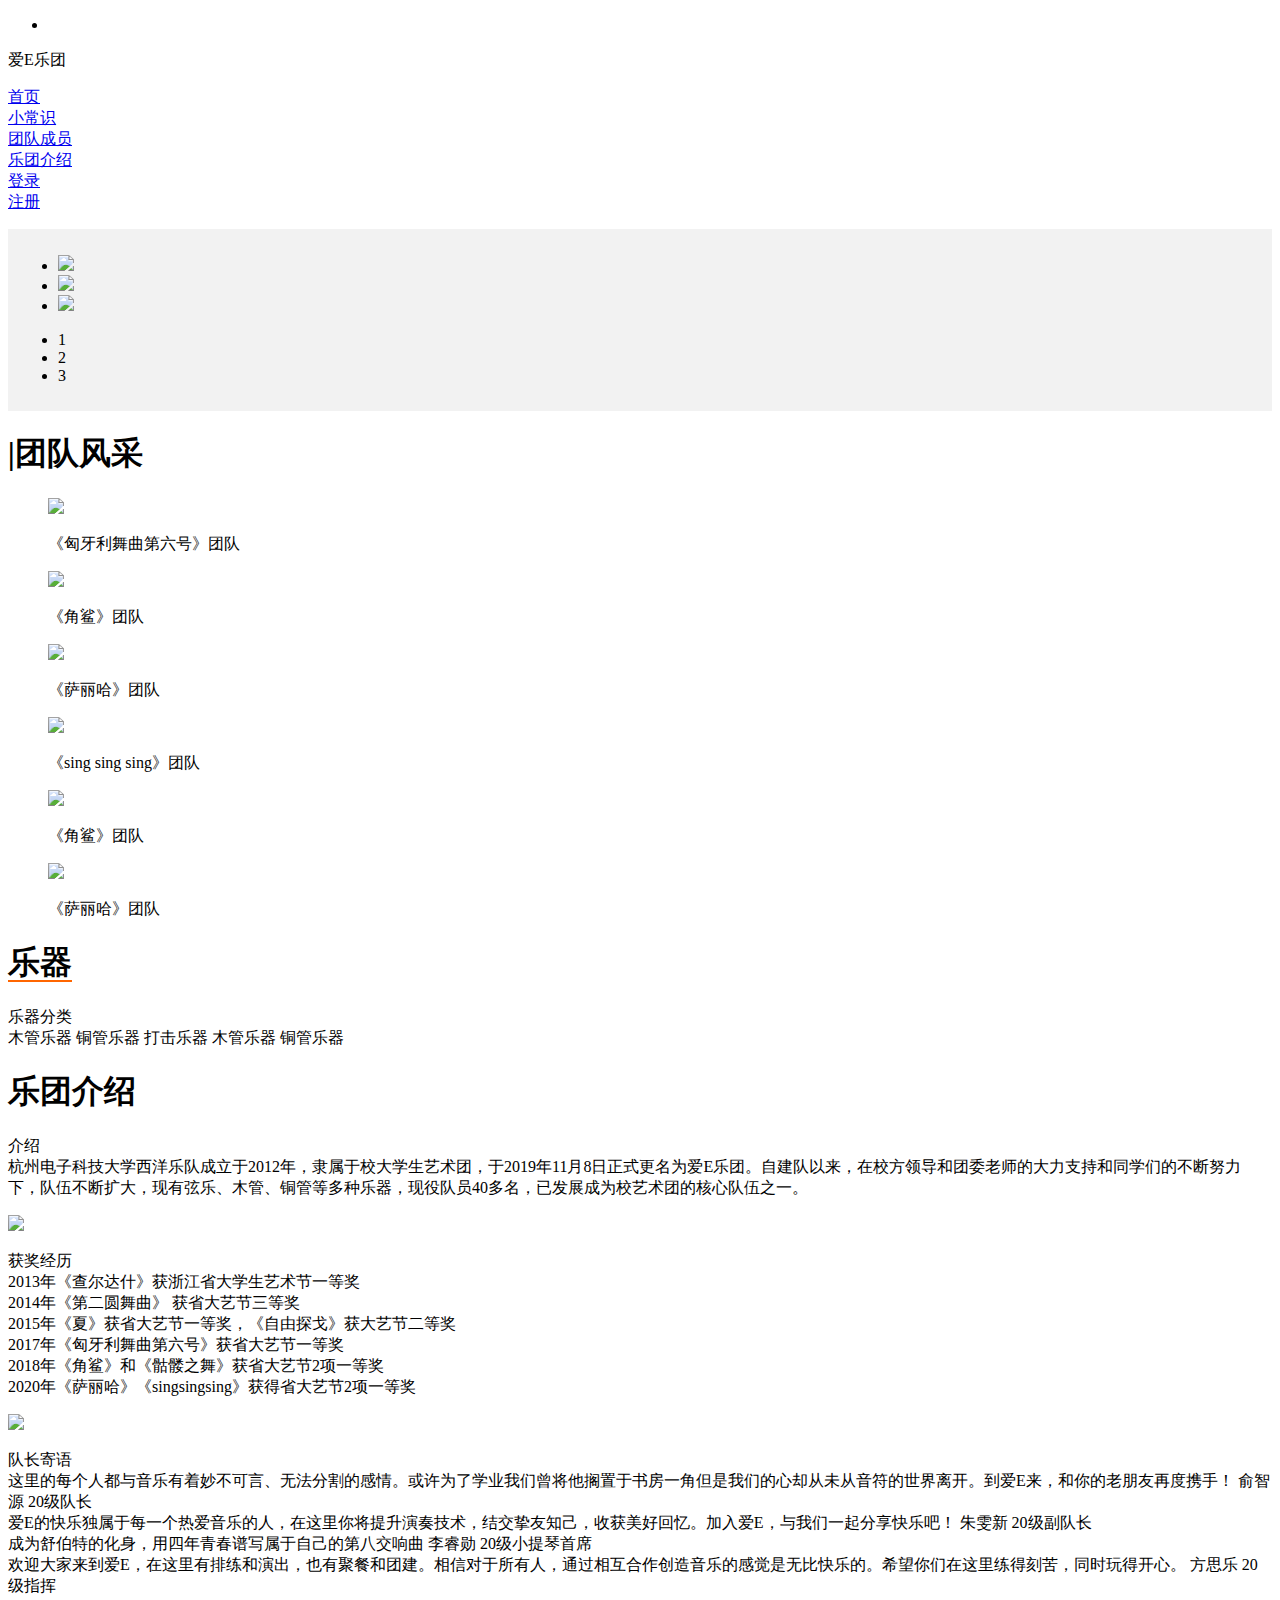
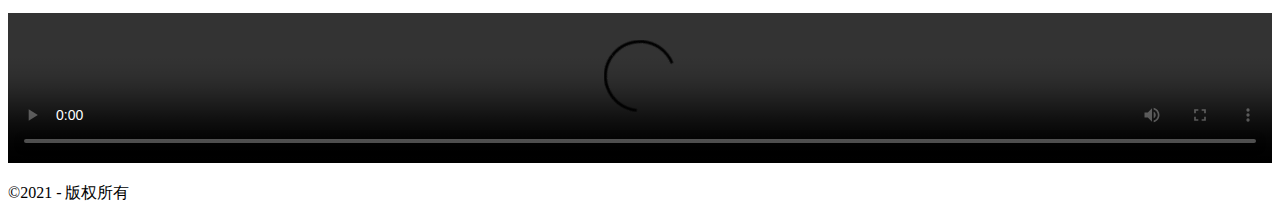
==== index.html @ 9e5ed3c8 "Create index.html" ====
<!doctype html>
<html>

<head>
  <meta charset="utf-8">
  <meta http-equiv="X-UA-Compatible" content="IE=edge,chrome=1">
  <meta name="renderer" content="webkit">
  <meta name="viewport"
    content="width=device-width, initial-scale=1.0, maximum-scale=1.0, minimum-scale=1.0, user-scalable=no">
  <meta name="apple-mobile-web-app-capable" content="yes">
  <meta name="apple-mobile-web-app-status-bar-style" content="black">
  <meta name="format-detection" content="telephone=no">
  <title>爱E乐团</title>
  <link rel="stylesheet" href="style/css/normalize.css">
  <link rel="stylesheet" href="style/css/admin.css">


</head>

<body>
  <header class="h-header u-left">
    <dl class="main">
      <ul class="horizo">
        <li><a><i></i><i></i><i></i></a></li>
      </ul>
      <dt>
        <p>爱E乐团</p>
      </dt>
      <nav>
        <li class="curr"><a href="index.html">首页</a></li>
        <li><a href="list.html">小常识</a></li>
        <li><a href="ummarizin.html">团队成员</a></li>
        <li><a href="detail.html">乐团介绍</a></li>
        <li><a href="login.html">登录</a></li>
        <li><a href="register.html">注册</a></li>
      </nav>
    </dl>
  </header>
  <section class="m-carousel" style="background:#F2F2F2; padding:10px">
    <div id="wrap">
      <ul id="content">
        <a>
          <li><img src="style/img/1.jpg"></li>
        </a>
        <a>
          <li><img src="style/img/2.jpg"></li>
        </a>
        <a>
          <li><img src="style/img/3.jpg"></li>
        </a>
      </ul>
      <ul id="tips">
        <li>1</li>
        <li>2</li>
        <li>3</li>
      </ul>
    </div>
  </section>
  <section class="main">
    <main style="margin:20px auto;" class="clear">
      <section class="travelleft">
        <h1 class="recomctions"><i>|</i><span>团队风采</span></h1>
        <ul class="jiandianzs">
          <a>
            <img src="style/img/img15new.jpg">
            <p>《匈牙利舞曲第六号》团队</p>
          </a>
          <a>
            <img src="style/img/img16new.jpg">
            <p>《角鲨》团队
            </p>
          </a>
          <a>
            <img src="style/img/img17.jpg">
            <p>《萨丽哈》团队</p>
          </a>
        </ul>
        <ul class="jiandianzs2">
          <a>
            <img src="style/img/img18.jpg">
            <p>《sing sing sing》团队</p>
          </a>
          <a>
            <img src="style/img/img16new.jpg">
            <p>《角鲨》团队
            </p>
          </a>
          <a>
            <img src="style/img/img17.jpg">
            <p>《萨丽哈》团队</p>
          </a>
        </ul>
      </section>
      <section class="travelright">
        <h1 class="recomctions"><span style=" border-bottom:2px solid rgb(255, 102, 0); margin-left:0">乐器</span></h1>
        <dl class="Tourings">
          <dt>乐器分类</dt>
          <a>木管乐器</a>
          <a>铜管乐器</a>
          <a>打击乐器</a>
          <a>木管乐器</a>
          <a>铜管乐器</a>
        </dl>
      </section>
    </main>
  </section>
  <main class="main">
    <section class="m-cause">
      <p></p>
      <h1>乐团介绍</h1>
      <p></p>
    </section>
    <section class="m-count">
      <div>

        <p>
          介绍<br>
          杭州电子科技大学西洋乐队成立于2012年，隶属于校大学生艺术团，于2019年11月8日正式更名为爱E乐团。自建队以来，在校方领导和团委老师的大力支持和同学们的不断努力下，队伍不断扩大，现有弦乐、木管、铜管等多种乐器，现役队员40多名，已发展成为校艺术团的核心队伍之一。
        </p>
        <img src="style/img/img1.jpg">
      </div>
      <div>
        <p>
          获奖经历<br>
          2013年《查尔达什》获浙江省大学生艺术节一等奖<br>
          2014年《第二圆舞曲》 获省大艺节三等奖<br>
          2015年《夏》获省大艺节一等奖，《自由探戈》获大艺节二等奖<br>
          2017年《匈牙利舞曲第六号》获省大艺节一等奖<br>
          2018年《角鲨》和《骷髅之舞》获省大艺节2项一等奖<br>
          2020年《萨丽哈》《singsingsing》获得省大艺节2项一等奖<br>
        </p>
        <img src="style/img/img2.jpg">
      </div>
      <div>
        <p>
          队长寄语<br>
          这里的每个人都与音乐有着妙不可言、无法分割的感情。或许为了学业我们曾将他搁置于书房一角但是我们的心却从未从音符的世界离开。到爱E来，和你的老朋友再度携手！
          俞智源
          20级队长<br>
          爱E的快乐独属于每一个热爱音乐的人，在这里你将提升演奏技术，结交挚友知己，收获美好回忆。加入爱E，与我们一起分享快乐吧！
          朱雯新
          20级副队长<br>

          成为舒伯特的化身，用四年青春谱写属于自己的第八交响曲
          李睿勋
          20级小提琴首席<br>

          欢迎大家来到爱E，在这里有排练和演出，也有聚餐和团建。相信对于所有人，通过相互合作创造音乐的感觉是无比快乐的。希望你们在这里练得刻苦，同时玩得开心。
          方思乐
          20级指挥<br>
        </p>
      </div>
    </section>
  </main>
  <section class="main"><video src="style/video.ogv" controls style="width:100%"></video></section>
  <!--脚底 版权-->
  <footer class="footerImg">
    <div>
      <p>©2021 - 版权所有</p>
      <p class="time1"></p>
    </div>
  </footer>
</body>
<script src="style/js/jquery.js"></script>
<script src="style/js/admin.js"></script>
<script src="style/js/carousel.js"></script>

</html>
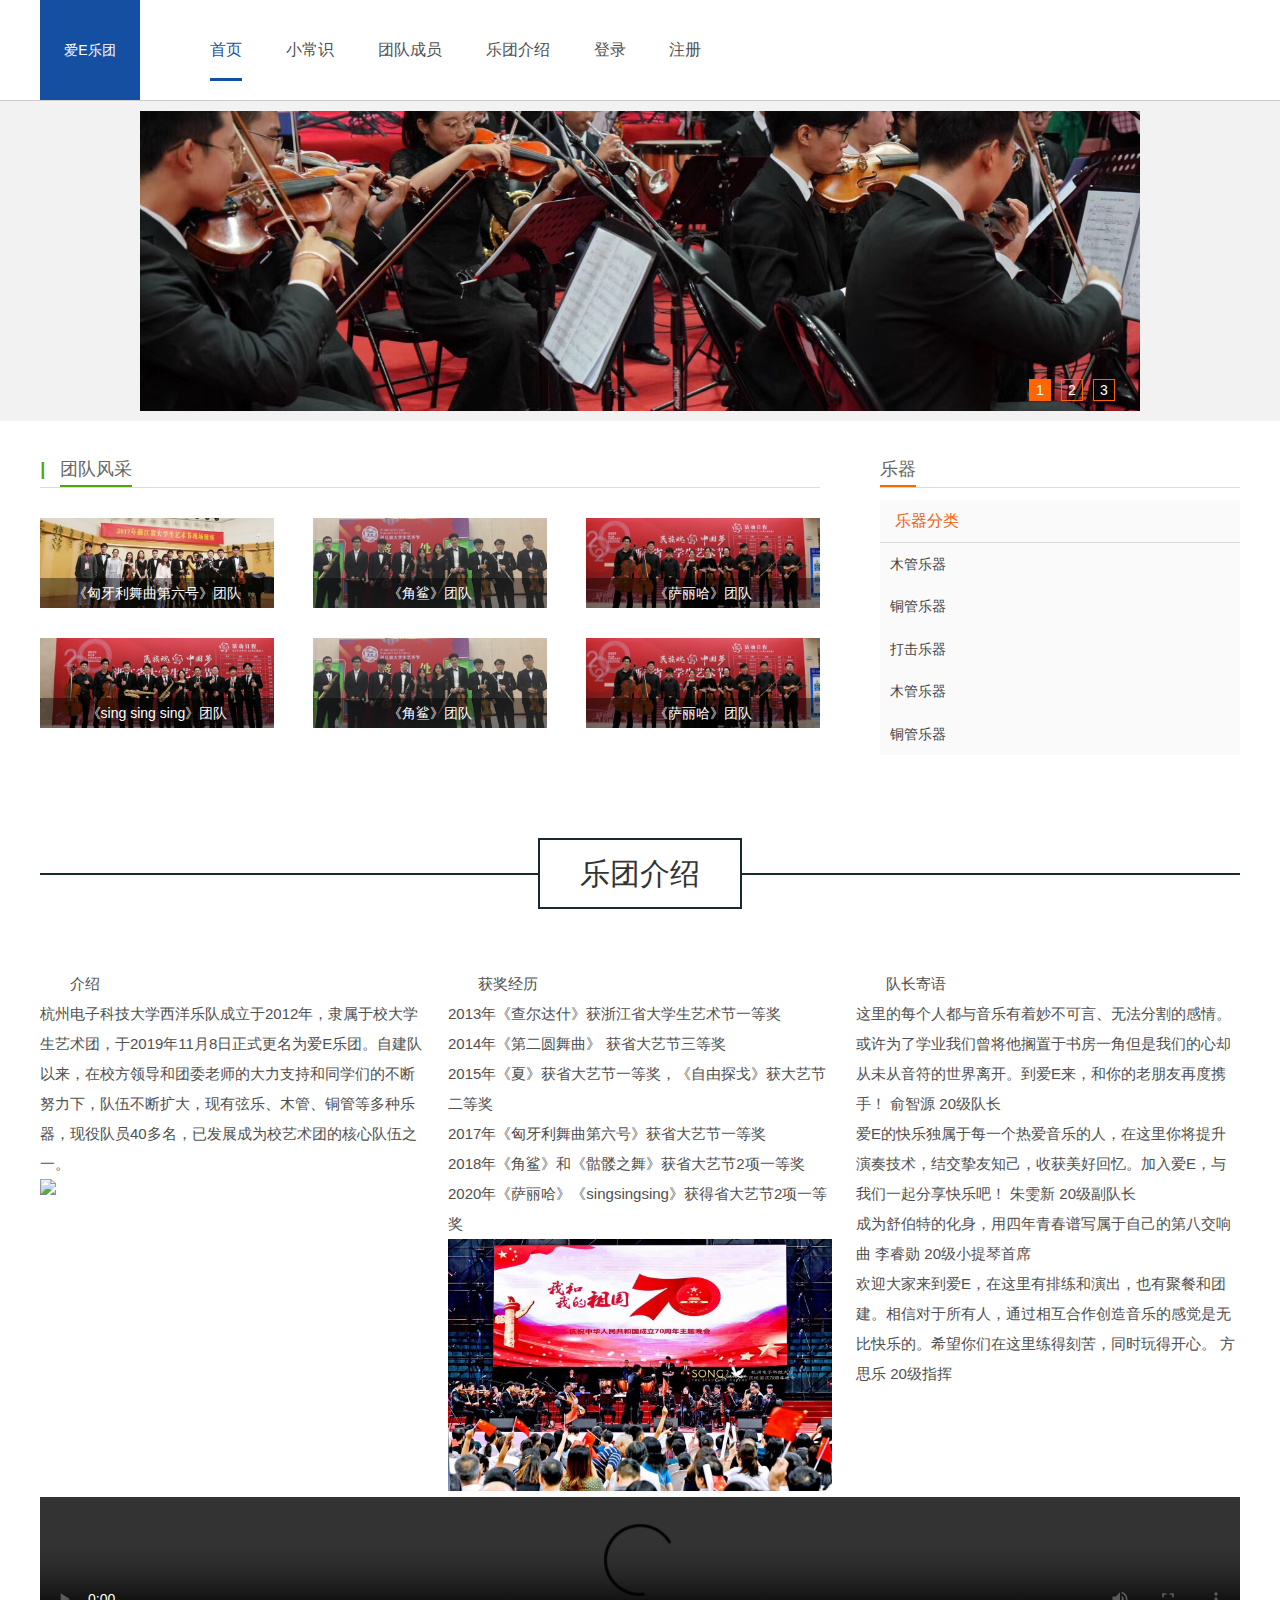
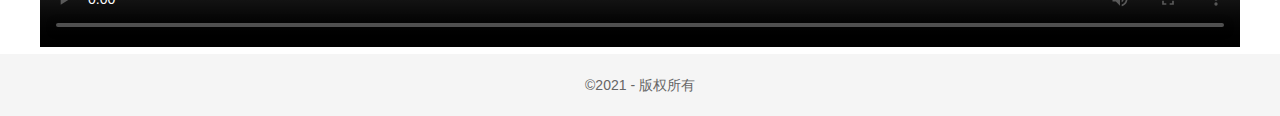
==== commit 290afab9: "Update index.html" ====
--- a/index.html
+++ b/index.html
@@ -152,7 +152,7 @@
       </div>
     </section>
   </main>
-  <section class="main"><video src="style/video.ogv" controls style="width:100%"></video></section>
+  <section class="main"><video src="style/movie.mp4" controls style="width:100%"></video></section>
   <!--脚底 版权-->
   <footer class="footerImg">
     <div>
--- a/style/css/admin.css
+++ b/style/css/admin.css
@@ -0,0 +1,958 @@
+* {
+  padding: 0;
+  margin: 0;
+  list-style: none
+}
+
+a {
+  text-decoration: none;
+  color: inherit
+}
+
+
+img {
+  border: 0;
+  -o-object-fit: cover;
+  object-fit: cover;
+}
+
+.clear::after {
+  content: ".";
+  display: block;
+  height: 0;
+  clear: both;
+  visibility: hidden
+}
+
+.fl {
+  float: left
+}
+
+.fr {
+  float: right
+}
+
+textarea {
+  resize: none;
+  padding: 5px;
+  line-height: 2.2;
+  box-sizing: border-box
+}
+
+button {
+  border: none;
+}
+
+input,
+textarea,
+select,
+button {
+  font-size: 100%;
+  outline: none;
+  color: inherit;
+  line-height: inherit;
+  font-family: inherit;
+  background: rgba(255, 255, 255, 0)
+}
+
+input,
+textarea {
+  width: 100px
+}
+
+
+
+button:hover,
+a:hover {
+  opacity: 0.9;
+  cursor: pointer
+}
+
+button:active,
+a:active {
+  opacity: 0.8
+}
+
+
+
+
+.main {
+  width: 1200px;
+  margin: 0 auto
+}
+
+html,
+body {
+  width: 100%;
+  height: 100%;
+  scroll-behavior: smooth;
+  position: relative
+}
+
+body {
+  font-family: "Helvetica Neue", "Helvetica", "HiraginoSansGB-W3", "SourceHanSansSC-Regular", "SourceHanSansCN-Regular", "Microsoft YaHei", "WenQuanYi Micro Hei", "Arial", sans-serif;
+  font-size: 14px;
+  min-height: 100%;
+  line-height: 1.6;
+  background: #fff;
+  color: rgb(80, 80, 80);
+}
+
+@font-face {
+  font-family: iconfont;
+  src: url(../fonts/iconfont.eot);
+  src: url(../fonts/iconfont.eot#iefix) format('embedded-opentype'), url(../fonts/iconfont.woff) format('woff'), url(../fonts/iconfont.ttf) format('truetype'), url(../fonts/iconfont.svg#iconfont) format('svg')
+}
+
+.iconfont {
+  font-family: iconfont !important;
+  font-style: normal;
+  -webkit-font-smoothing: antialiased;
+  -webkit-text-stroke-width: .2px;
+  -moz-osx-font-smoothing: grayscale;
+  font-size: 120%;
+
+}
+
+table {
+  border-collapse: collapse;
+  text-align: center;
+}
+
+th,
+td {
+  border: 1px solid #e9e9e9;
+  padding: 8px 10px;
+}
+
+tr {
+  -webkit-transition: all ease 0.2s;
+  -ms-transition: all ease 0.2s;
+  transition: all ease 0.2s;
+}
+
+tr:hover td {
+  background-color: #ecf6fd;
+}
+
+/*colspan横合并    rowspan竖纵合并*/
+
+.width100 {
+  width: 100%;
+  display: block
+}
+
+.width100 img {
+  width: 100%;
+  display: block;
+  margin: 15px 0
+}
+
+
+
+h1 {
+  font-size: 120%
+}
+
+h2 {
+  font-size: 140%
+}
+
+h3 {
+  font-size: 160%
+}
+
+h4 {
+  font-size: 120%;
+  font-weight: normal
+}
+
+h5 {
+  font-size: 140%;
+  font-weight: normal
+}
+
+h6 {
+  font-size: 160%;
+  font-weight: normal
+}
+
+
+.h-header {
+  border-bottom: 1px solid #CCCCCC
+}
+
+.h-header dl {
+  height: 100px;
+  display: -webkit-flex;
+  display: -ms-flexbox;
+  display: flex;
+  -webkit-justify-content: space-between;
+  -ms-justify-content: space-between;
+  justify-content: space-between;
+  -webkit-align-items: center;
+  -ms-align-items: center;
+  align-items: center;
+}
+
+.h-header dl dt {
+  width: 100px;
+  height: 100%;
+  background: #154fa1;
+  display: -webkit-flex;
+  display: -ms-flexbox;
+  display: flex;
+  -webkit-justify-content: center;
+  -ms-justify-content: center;
+  justify-content: center;
+  -webkit-align-items: center;
+  -ms-align-items: center;
+  align-items: center;
+  text-align: center;
+  color: #fff;
+  cursor: pointer;
+}
+
+/* .h-header dl dt:hover{ width:100%} */
+.h-header dl nav {
+  -webkit-flex: 1;
+  -ms-flex: 1;
+  flex: 1;
+  height: 100%;
+  padding-left: 50px
+}
+
+.h-header dl nav li {
+  display: inline-block;
+  line-height: 100px;
+  padding: 0 20px;
+  font-size: 16px;
+  -webkit-transition: all ease 0.4s;
+  -ms-transition: all ease 0.4s;
+  transition: all ease 0.4s;
+}
+
+.h-header dl nav li a {
+  border-bottom: 3px solid rgba(240, 133, 25, 0);
+  padding: 20px 0;
+  -webkit-transition: all ease 0.4s;
+  -ms-transition: all ease 0.4s;
+  transition: all ease 0.4s;
+}
+
+.h-header dl nav li a:hover,
+.h-header dl nav li.curr a {
+  border-bottom-color: #154fa1;
+  color: #154fa1
+}
+
+
+
+.travelleft {
+  width: 65%;
+  float: left
+}
+
+.travelright {
+  width: 30%;
+  float: right
+}
+
+.recomctions {
+  border-bottom: 1px solid #DBDBDB;
+  font-size: 18px;
+  color: #666;
+  font-weight: 400
+}
+
+.recomctions span {
+  line-height: 32px;
+  border-bottom: 2px solid #57a303;
+  height: 32px;
+  display: inline-block;
+  margin-left: 15px
+}
+
+.recomctions i {
+  font-weight: bolder;
+  color: #57a303
+}
+
+.jiandianzs {
+  display: flex;
+  justify-content: space-between;
+  margin: 30px 0
+}
+
+.jiandianzs a {
+  width: 30%;
+  display: block;
+  height: 90px;
+  position: relative
+}
+
+.jiandianzs a img {
+  width: 100%;
+  height: 90px
+}
+
+.jiandianzs p {
+  width: 100%;
+  position: absolute;
+  background: rgba(0, 0, 0, .4);
+  color: #FFf;
+  text-align: center;
+  font-size: 14px;
+  height: 30px;
+  line-height: 30px;
+  bottom: 0
+}
+
+/* .jiandianzs a:hover p {
+  font-size: 18px;
+  font-weight: 700;
+  transition: all .8s ease-in-out;
+  transform: skewX(80deg)
+} */
+
+.jiandianzs2 {
+  display: flex;
+  justify-content: space-between;
+  margin: 30px 0
+}
+
+.jiandianzs2 a {
+  width: 30%;
+  display: block;
+  height: 90px;
+  position: relative;
+  overflow: hidden
+}
+
+.jiandianzs2 a img {
+  width: 100%;
+  height: 90px
+}
+
+.jiandianzs2 p {
+  width: 100%;
+  position: absolute;
+  background: rgba(0, 0, 0, .4);
+  color: #FFf;
+  text-align: center;
+  font-size: 14px;
+  height: 30px;
+  line-height: 30px;
+  bottom: 0
+}
+/* 
+.jiandianzs2 a:hover p {
+  font-size: 18px;
+  font-weight: 700;
+  transition: all .8s ease-in-out
+} */
+
+.jiandianzs2 a:hover img {
+  transform: scale(3);
+  transition: all 5.3s ease-in
+}
+
+.Tourings {
+  background: #FAFAFA;
+  width: 100%
+}
+
+.Tourings dt {
+  color: #f3630c;
+  font-size: 16px;
+  line-height: 36px;
+  border-bottom: 1px solid #DBDBDB;
+  padding: 3px 15px
+}
+
+.Tourings a {
+  display: block;
+  padding: 10px;
+  color: #444
+}
+
+.Tourings a:hover {
+  color: #f3630c;
+  font-size: 14px;
+  text-decoration: underline;
+  transition: all .5s ease-in-out
+}
+
+
+.m-cause {
+  display: -webkit-box;
+  display: -moz-box;
+  display: -webkit-flex;
+  display: -moz-flex;
+  display: -ms-flexbox;
+  display: flex;
+  -webkit-align-items: center;
+  -moz-align-items: center;
+  -o-align-items: center;
+  -ms-align-items: center;
+  align-items: center;
+  padding: 40px 0
+}
+
+.m-cause h1 {
+  padding: 7px 40px;
+  display: inline-block;
+  border: 2px solid #182932;
+  text-align: center;
+  line-height: 53px;
+  font-size: 30px;
+  color: #333333;
+  font-weight: normal
+}
+
+.m-cause p {
+  content: '';
+  height: 2px;
+  background: #182932;
+  display: block;
+  -webkit-flex: 1;
+  -ms-flex: 1;
+  -o-flex: 1;
+  -moz-flex: 1;
+  flex: 1
+}
+
+.m-count {
+  display: flex;
+  justify-content: space-between;
+  align-items: flex-start;
+}
+.m-count div{
+  width: 32%;
+}
+.m-count img {
+  width: 100%
+}
+
+.m-count p {
+  font-size: 15px;
+  line-height: 2;
+  text-indent: 30px
+}
+
+marquee {
+  line-height: 48px
+}
+
+.list-addr {
+  height: 50px;
+  line-height: 50px
+}
+
+.list-addr ul {
+  height: 50px;
+  width: 100%
+}
+
+.list-addr li {
+  float: left;
+  padding: 0 5px;
+  font-size: 12px
+}
+
+.list-addr li a {
+  display: inline-block;
+  padding: 0 3px;
+  color: #444
+}
+
+.list-addr li a:hover {
+  color: red
+}
+
+.list-addr hr {
+  height: 1px;
+  border: none;
+  border-top: 1px solid #8f8e8e
+}
+
+
+.bg-content {
+  background: #F2F2F2
+}
+
+.content {
+  width: 950px;
+  margin: 0 auto;
+  padding: 15px 0
+}
+
+.cont-img {
+  position: relative
+}
+
+.cont-img img {
+  width: 950px;
+  position: relative;
+  border: none;
+  display: block
+}
+
+.cont-img div {
+  height: 95px;
+  width: 100%;
+  position: absolute;
+  bottom: 0;
+  left: 0;
+  background: rgba(0, 0, 0, .5);
+  text-align: center;
+  color: #FFF
+}
+
+.cont-img div h1 {
+  height: 65px;
+  line-height: 65px
+}
+
+.cont-introduce {
+  background: #fff;
+  border: 1px solid #D9D9D9;
+  margin-top: 20px
+}
+
+.cont-introduce1 {
+  height: 44px;
+  border-bottom: 1px solid #D9D9D9
+}
+
+.cont-introduce1 h1 {
+  line-height: 44px;
+  border-top: 2px solid #589614;
+  color: #589614;
+  font-size: 18px;
+  width: 120px;
+  padding: 0 20px;
+  background: #FFF;
+  border-right: 1px solid #D9D9D9
+}
+
+.cont-introduce2 {
+  padding: 15px
+}
+
+.cont-introduce2 img {
+  width: 80%;
+  text-align: center;
+  margin: 20px
+}
+
+.cont-introduce2 p {
+  font-size: 14px;
+  color: #747474;
+  text-indent: 2em;
+  margin-bottom: 10px;
+  line-height: 26px
+}
+
+.cont-introduce2 p i {
+  line-height: 26px;
+  font-weight: 700;
+  color: #747474
+}
+
+.beautiface {
+  padding: 15px
+}
+
+.beautiface h1 {
+  font-size: 24px;
+  color: #f46200;
+  line-height: 56px;
+  border-bottom: 1px solid #e4e4e4;
+  font-weight: 400
+}
+
+.beautiface h2 {
+  font-weight: 400;
+  height: 40px;
+  line-height: 40px
+}
+
+.beautiface h2 a {
+  color: #3F3F3F;
+  font-size: 16px
+}
+
+.beautiface h2 i {
+  float: right;
+  color: #BFBFBF;
+  font-size: 12px
+}
+
+.beautiface p {
+  line-height: 24px;
+  color: #7F7F7F
+}
+
+.beautiface div {
+  padding: 5px;
+  border-bottom: 1px solid #e4e4e4
+}
+
+.beautiface h2 a:hover {
+  color: #f46200;
+  text-decoration: underline
+}
+
+.m-ummarm {
+  text-align: center;
+}
+
+.m-ummarm h2 {
+  text-align: center;
+  line-height: 4;
+}
+
+.m-ummarm table {
+  width: 100%;
+}
+
+.m-ummarm .add {
+  padding: 15px 0;
+}
+
+.m-ummarm a {
+  background-color: #154fa1;
+  border: none;
+  color: white;
+  padding: 2px 10px;
+  text-align: center;
+  text-decoration: none;
+  display: inline-block;
+  border-radius: 5px;
+}
+
+/*轮播图*/
+.m-carousel #wrap {
+  width: 1000px;
+  height: 300px;
+  margin: 0 auto;
+  position: relative;
+  overflow: hidden
+}
+
+.m-carousel li {
+  float: left
+}
+
+.m-carousel #tips li {
+  margin: 5px;
+  border: 1px solid #f60;
+  width: 20px;
+  height: 20px;
+  line-height: 20px;
+  text-align: center;
+  color: #fff;
+  cursor: pointer
+}
+
+.m-carousel .active {
+  background: #f60
+}
+
+.m-carousel img {
+  vertical-align: top;
+  width: 1000px
+}
+
+/*图片宽度*/
+.m-carousel #content {
+  width: 3000px;
+  position: absolute;
+  left: -4000px
+}
+
+.m-carousel #content li {
+  float: left
+}
+
+.m-carousel #tips {
+  position: absolute;
+  right: 20px;
+  bottom: 5px
+}
+
+#div1 {
+  width: 640px;
+  height: 200px;
+  margin: 100px auto;
+  background-color: #646464;
+  position: relative;
+  overflow: hidden;
+}
+
+#div1 ul {
+  position: absolute;
+  left: 0;
+  top: 0;
+  overflow: hidden;
+  background-color: #3b7796;
+}
+
+#div1 ul li {
+  float: left;
+  width: 160px;
+  height: 200px;
+  list-style: none;
+}
+
+#div1 ul li img {
+  width: 100%;
+  height: 100%;
+  object-fit: cover;
+}
+
+/*登陆 注册 忘记密码*/
+
+.logres {
+  width: 50%;
+  margin: 0 auto;
+  margin-top: 40px;
+  background: #FFFFFF;
+  text-align: center;
+  min-width: 390px
+}
+
+.logres .logo {
+  width: 50px;
+  height: 50px;
+  background: center center no-repeat #f00700 url(../img/log1.jpg);
+  background-size: 100% 100%;
+  display: inline-block;
+  margin-top: 20px;
+  background-size: contain
+}
+
+.logres h1 {
+  font-size: 22px;
+  font-weight: normal;
+  color: #424242;
+  margin: 20px auto
+}
+
+.logres form>input,
+.logres select,
+.logres label {
+  width: 80%;
+  display: block;
+  line-height: 22px;
+  padding: 13px 16px 13px 14px;
+  max-width: 360px;
+  box-sizing: border-box;
+  border: 1px solid #e0e0e0;
+  margin: 15px auto;
+  border-radius: 2px
+}
+
+.logres label i {
+  display: inline-block;
+  padding-left: 5px;
+  position: relative;
+  top: -2px;
+}
+
+.logres input:focus {
+  border: 1px solid #f00700
+}
+
+.logres button {
+  background: #ef5b00;
+  width: 80%;
+  display: block;
+  max-width: 360px;
+  margin: 30px auto;
+  height: 50px;
+  border: none;
+  color: #FFFFFF;
+  cursor: pointer;
+  border-radius: 3px
+}
+
+.logres button:hover {
+  opacity: 0.8
+}
+
+.logres .mm {
+  text-align: center;
+}
+
+.logres .mm a {
+  display: inline-block;
+  color: #757575;
+  padding: 20px 5px
+}
+
+.logres .mm a:hover {
+  color: #f00700
+}
+
+.logres .deal {
+  padding-bottom: 20px;
+  text-align: center
+}
+
+.logres .deal a {
+  font-weight: bold;
+  color: #333
+}
+
+.footer {
+  position: fixed;
+  bottom: 0;
+  left: 0;
+  width: 100%
+}
+
+.footer div {
+  height: 70px;
+  background: #f5f5f5;
+  text-align: center;
+  color: #666
+}
+
+.footer div p {
+  line-height: 2.3
+}
+
+.footerImg div {
+  padding: 15px;
+  background: #f5f5f5;
+  text-align: center;
+  color: #666
+}
+
+.footerImg div p {
+  line-height: 2.3
+}
+
+
+@media only screen and (max-width:1100px) and (min-width:800px) {
+  .main {
+    width: 100%
+  }
+
+  .h-header dl nav li {
+    padding: 0 10px
+  }
+
+  .h-header dl nav {
+    padding-left: 10px
+  }
+
+  .m-svice .dl {
+    padding: 0 10px
+  }
+
+  .content,
+  .cont-img img {
+    width: 100%;
+  }
+}
+
+@media only screen and (max-width:800px) and (min-width:300px) {
+  body {
+    font-size: 12px
+  }
+
+  .main {
+    width: 100%;
+    box-sizing: border-box;
+    padding: 0 1%
+  }
+
+  .h-header {
+    height: 60px
+  }
+
+  .h-header dl {
+    background: #154fa1;
+    height: 60px;
+    position: fixed;
+    left: 0;
+    top: 0;
+    width: 100%;
+    z-index: 200
+  }
+
+  .h-header dl .horizo {
+    padding: 0 5%
+  }
+
+  .m-fast form .o1 {
+    width: 60%
+  }
+
+  .h-header dl .horizo a i {
+    display: block;
+    position: relative;
+    width: 15px;
+    height: 2px;
+    margin: 3px 0;
+    background-color: #fff;
+    border-radius: 10px;
+    -webkit-transition: all ease 0.4s;
+    transition: all ease 0.4s;
+  }
+
+  .h-header dl .horizo a.curr i:nth-of-type(3) {
+    -webkit-transform: translateY(-5px) rotate(45deg);
+    transform: translateY(-5px) rotate(45deg);
+    margin-bottom: 0
+  }
+
+  .h-header dl .horizo a.curr i:nth-of-type(1) {
+    -webkit-transform: translateY(5px) rotate(-45deg);
+    transform: translateY(5px) rotate(-45deg);
+    margin-top: 0
+  }
+
+  .h-header dl .horizo a.curr i:nth-of-type(2) {
+    opacity: 0
+  }
+
+  .h-header dl nav {
+    position: absolute;
+    left: 0;
+    top: 60px;
+    width: 100%;
+    z-index: 200;
+    background: #f3f3f3;
+    height: auto;
+    padding: 3% 4%;
+    box-sizing: border-box;
+    display: none
+  }
+
+  .h-header dl nav li {
+    display: block;
+    padding: 0;
+    line-height: 2.3;
+    text-align: center
+  }
+
+  .h-header dl nav li a {
+    padding: 0
+  }
+
+  .travelleft,
+  .travelright {
+    width: 100%;
+  }
+
+  .content,
+  .cont-img img {
+    width: 100%;
+  }
+
+  /* 结束 */
+}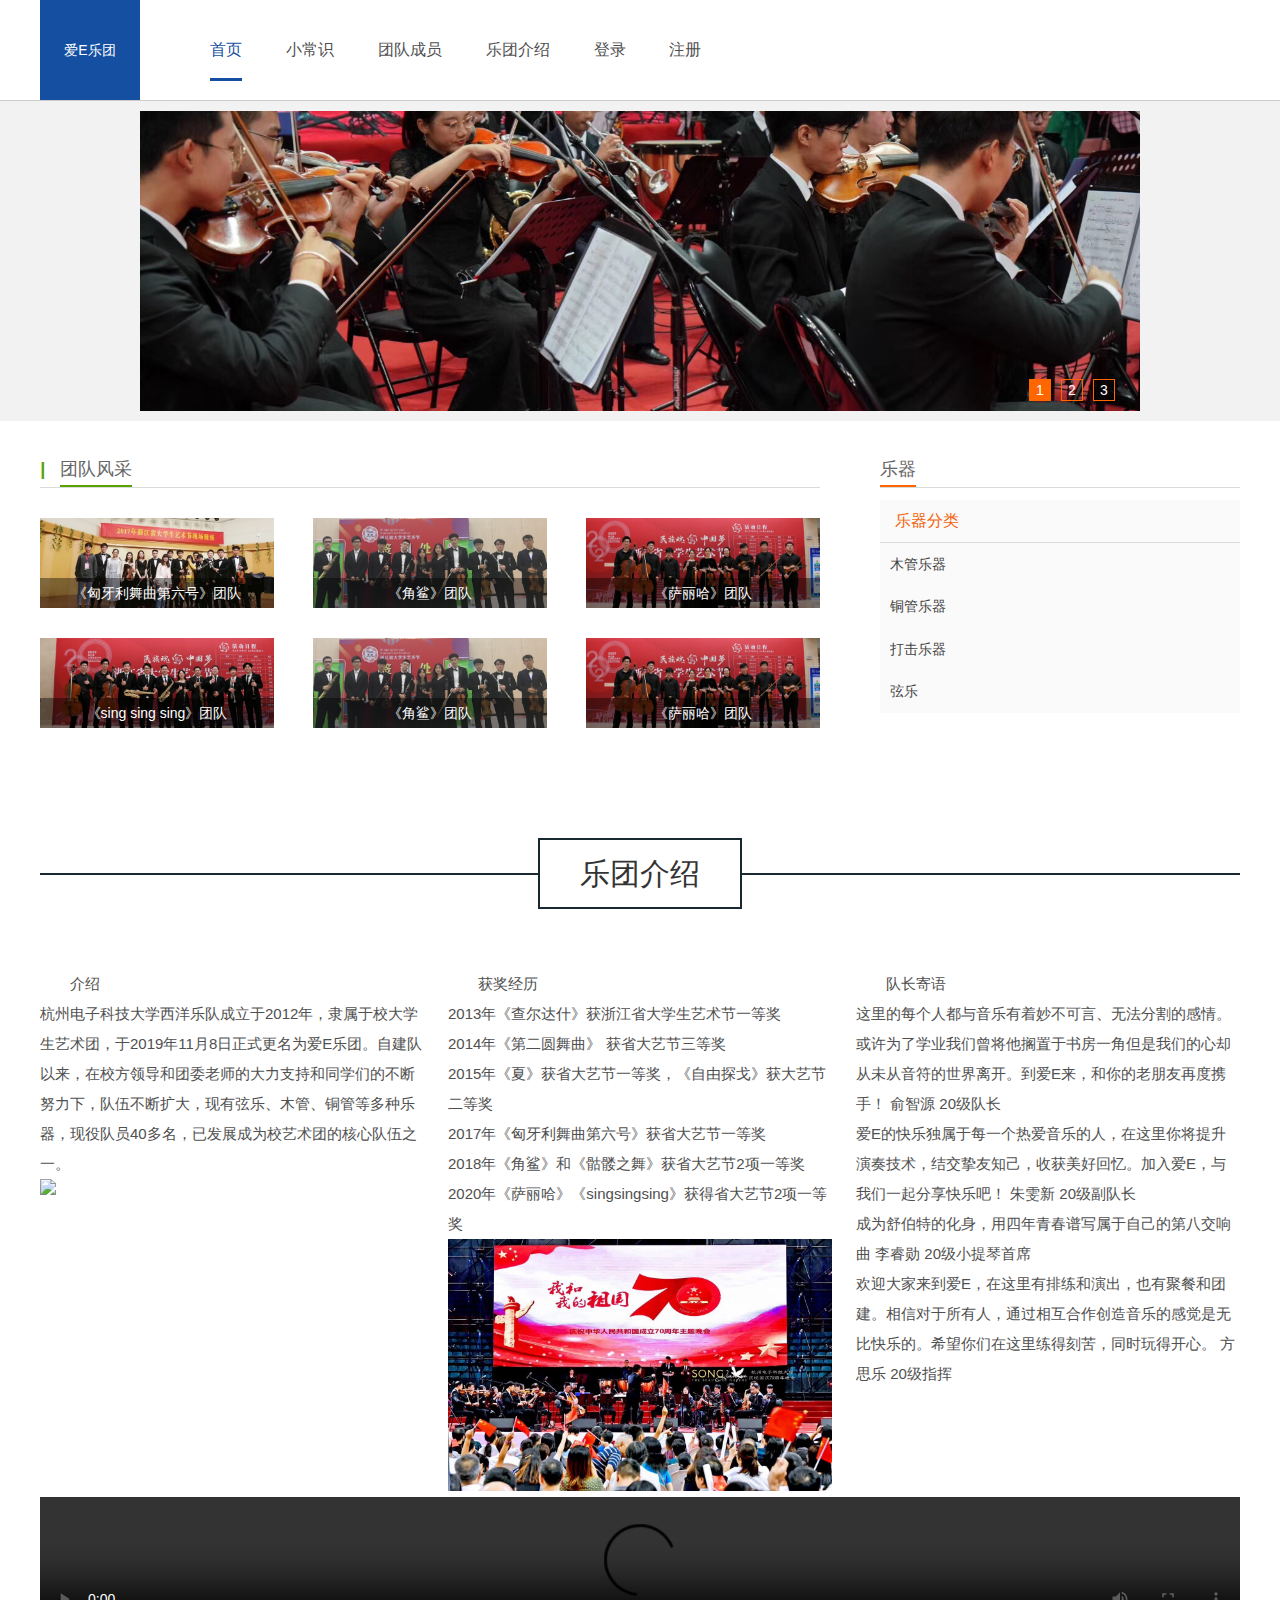
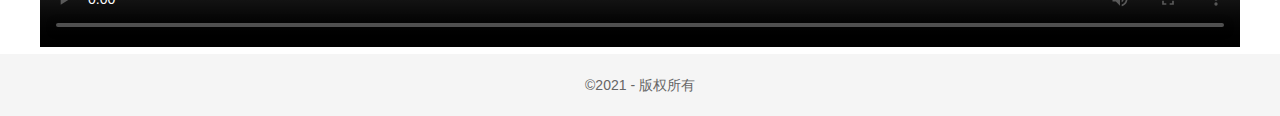
==== commit 3cf52ff6: "Update index.html" ====
--- a/index.html
+++ b/index.html
@@ -95,11 +95,10 @@
         <h1 class="recomctions"><span style=" border-bottom:2px solid rgb(255, 102, 0); margin-left:0">乐器</span></h1>
         <dl class="Tourings">
           <dt>乐器分类</dt>
-          <a>木管乐器</a>
-          <a>铜管乐器</a>
-          <a>打击乐器</a>
-          <a>木管乐器</a>
-          <a>铜管乐器</a>
+          <a href="list.html">木管乐器</a>
+          <a href="list.html">铜管乐器</a>
+          <a href="list.html">打击乐器</a>
+          <a href="list.html">弦乐</a>
         </dl>
       </section>
     </main>
